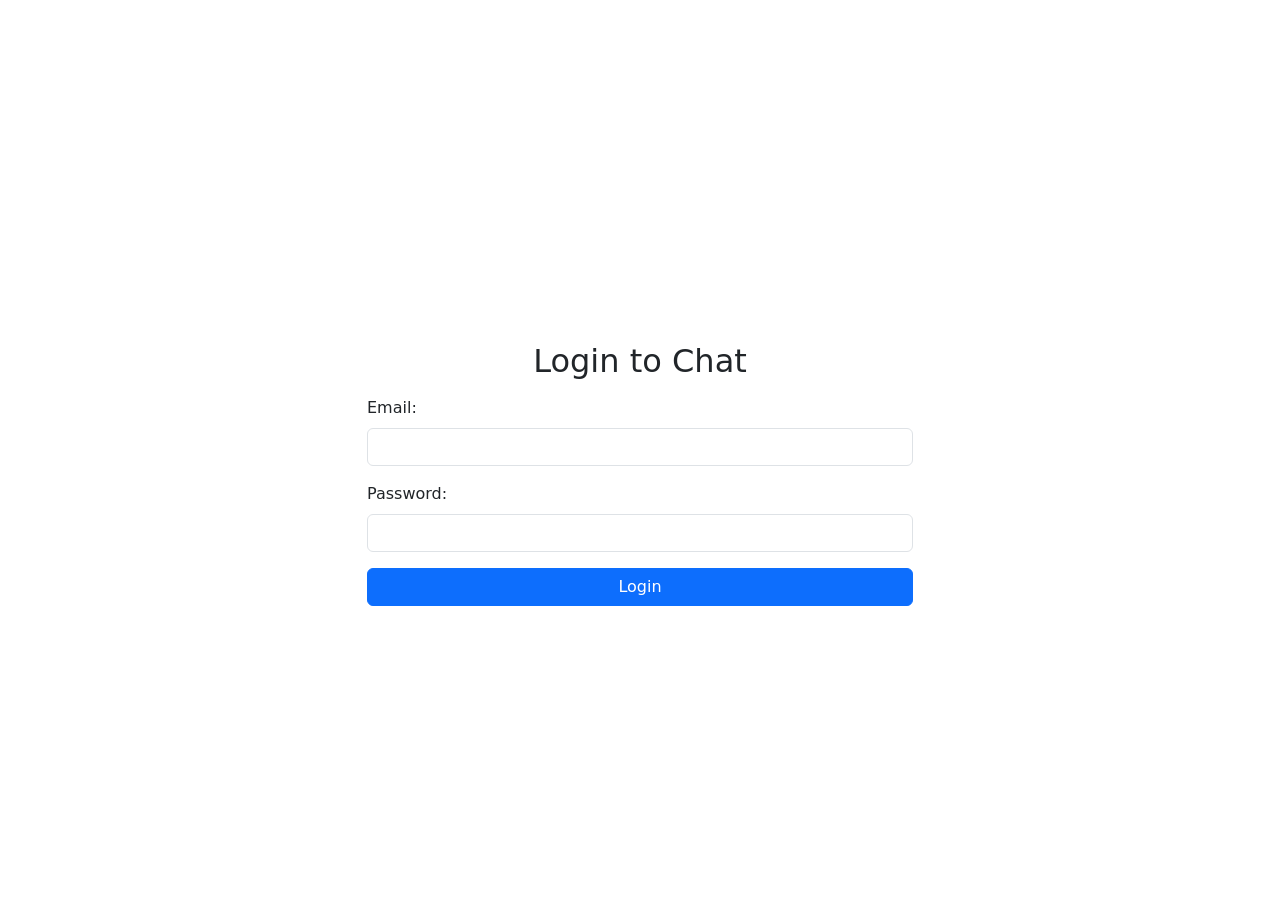
==== Websocket/chat-sample/src/main/resources/static/index.html @ 6dc068ea "#7 Spring Websocket - STOMP Communication feat: Sample Chat 프로젝트 - 저장된 로그인 정보가 있을 경우에는 채팅방 목록 표출 - 로" ====
<!DOCTYPE html>
<html lang="en">
<head>
    <meta charset="UTF-8">
    <meta name="viewport" content="width=device-width, initial-scale=1">
    <link rel="stylesheet" href="css/main.css">
    <link rel="stylesheet" href="css/bootstrap.min.css">
    <title>Chat Application</title>
</head>
<body>
<div class="container">
    <!-- 로그인 페이지 -->
    <div class="row justify-content-center">
        <div id="login-page" class="col-md-6">
            <h2 class="text-center mt-5">Login to Chat</h2>
            <form id="usernameForm" class="mt-3">
                <div class="mb-3">
                    <label for="email" class="form-label">Email:</label>
                    <input type="text" class="form-control" id="email" name="email" required>
                </div>
                <div class="mb-3">
                    <label for="password" class="form-label">Password:</label>
                    <input type="password" class="form-control" id="password" name="password" required>
                </div>
                <button type="submit" class="btn btn-primary w-100">Login</button>
            </form>
        </div>
    </div>

    <!-- 채팅 페이지 -->
    <div id="chat-page" class="hidden">
        <div class="row">
            <!-- 채팅방 목록 -->
            <div class="col-md-4 users-list bg-primary text-white p-3">
                <h2>Chat Rooms</h2>
                <ul id="connectedUsers" class="list-unstyled"></ul>
                <div class="mt-3">
                    <p id="connected-user-username"></p>
                    <a class="logout text-white" href="javascript:void(0)" id="logout">Logout</a>
                </div>
            </div>
            <!-- 채팅 영역 -->
            <div class="col-md-8 chat-area p-3">
                <div id="chat-messages" class="mb-3" style="height:400px; overflow-y: auto;"></div>
                <form id="messageForm" class="hidden">
                    <div class="input-group">
                        <input autocomplete="off" type="text" id="message" class="form-control" placeholder="Type your message...">
                        <button class="btn btn-primary" type="submit">Send</button>
                    </div>
                </form>
            </div>
        </div>
    </div>
</div>

<!-- STOMP, Bootstrap JS -->
<script src="js/main.js"></script>
<script type="text/javascript" src="js/stomp.js"></script>
<script type="text/javascript" src="js/bootstrap.bundle.min.js"></script>
<!-- 페이지 로드시 쿠키의 accessToken 값 여부에 따라 화면 전환 -->
<script>
    window.addEventListener("load", function() {
        // main.js에 이미 getCookie 함수가 정의되어 있으므로 사용
        const token = getCookie("accessToken");
        if (token) {
            // accessToken이 있으면 로그인 페이지 숨기고 채팅 페이지를 표시
            showChatPage();
            // 채팅방 목록을 가져오는 함수 호출 (main.js에 정의)
            if (typeof findAndDisplayChatRooms === "function") {
                findAndDisplayChatRooms();
            }
        } else {
            // accessToken이 없으면 로그인 페이지 표시
            showLoginPage();
        }
    });
</script>
</body>
</html>
---- Websocket/chat-sample/src/main/resources/static/css/main.css ----
body {
    font-family: 'Segoe UI', Tahoma, Geneva, Verdana, sans-serif;
    margin: 0;
    padding: 0;
    background-color: #f0f0f0;
    display: flex;
    align-items: center;
    justify-content: center;
    height: 100vh;
    flex-direction: column;
}

.chat-container {
    display: flex;
    max-width: 800px;
    min-width: 800px;
    min-height: 600px;
    max-height: 600px;
    margin: 20px;
    border: 1px solid #ccc;
    background-color: #fff;
    overflow: hidden;
    box-shadow: 0 4px 8px rgba(0, 0, 0, 0.1);
    border-radius: 8px;
}

.users-list {
    flex: 1;
    border-right: 1px solid #ccc;
    padding: 20px;
    box-sizing: border-box;
    background-color: #3498db;
    color: #fff;
    border-top-left-radius: 8px;
    border-bottom-left-radius: 8px;
    display: flex;
    flex-direction: column;
    justify-content: space-between;
}

.users-list-container {
    height: 100%;
    overflow-y: scroll;
}

.users-list h2 {
    font-size: 1.5rem;
    margin-bottom: 10px;
}

.users-list ul {
    list-style: none;
    padding: 0;
    margin: 0;
}

.user-item {
    display: flex;
    align-items: center;
    margin-bottom: 8px;
    cursor: pointer;
}

.user-item.active {
    background-color: #cdebff;
    color: #4f4f4f;
    padding: 10px;
    border-radius: 5px;
}

.user-item img {
    width: 40px;
    height: 40px;
    border-radius: 50%;
    margin-right: 10px;
}

.user-item span {
    font-weight: bold;
}

.separator {
    height: 1px;
    background-color: #ccc;
    margin: 10px 0;
}

.chat-area {
    flex: 3;
    display: flex;
    flex-direction: column;
    padding: 20px;
    box-sizing: border-box;
    border-top-right-radius: 8px;
    border-bottom-right-radius: 8px;
}

.message {
    margin-bottom: 5px;
    border-radius: 5px;
}

#chat-messages {
    display: flex;
    flex-direction: column;
    overflow-y: scroll;
}

.message p {
    padding: 0 12px;
    border-radius: 15px;
    word-wrap: break-word;
}

.user-item span.nbr-msg {
    margin-left: 10px;
    background-color: #f8fa6f;
    color: white;
    padding: 5px;
    width: 10px;
    border-radius: 50%;
    height: 10px;
}

.sender {
    background-color: #3498db;
    color: #fff;
    align-self: flex-end;
}

.receiver {
    background-color: #ecf0f1;
    color: #333;
    align-self: flex-start;
}

.message-input {
    margin-top: auto;
    display: flex;
}

.message-input input {
    flex: 1;
    padding: 10px;
    border: 1px solid #ccc;
    border-radius: 5px;
    margin-right: 10px;
}

.message-input button {
    padding: 10px;
    border: none;
    background-color: #3498db;
    color: #fff;
    border-radius: 5px;
    cursor: pointer;
}

.user-form {
    max-width: 400px;
    padding: 40px;
    box-sizing: border-box;
    background-color: #fff;
    box-shadow: 0 4px 8px rgba(0, 0, 0, 0.1);
    border-radius: 8px;
}

.user-form h2 {
    font-size: 1.5rem;
    margin-bottom: 20px;
    text-align: center;
}

.user-form label {
    display: block;
    margin-bottom: 8px;
}

.user-form input {
    width: 100%;
    padding: 10px 0;
    border: 1px solid #ccc;
    border-radius: 5px;
    margin-bottom: 20px;
}

.user-form button {
    padding: 12px;
    border: none;
    background-color: #3498db;
    color: #fff;
    border-radius: 5px;
    cursor: pointer;
    width: 100%;
}

.hidden {
    display: none;
}

a.logout {
    color: #fff;
    text-decoration: none;
}
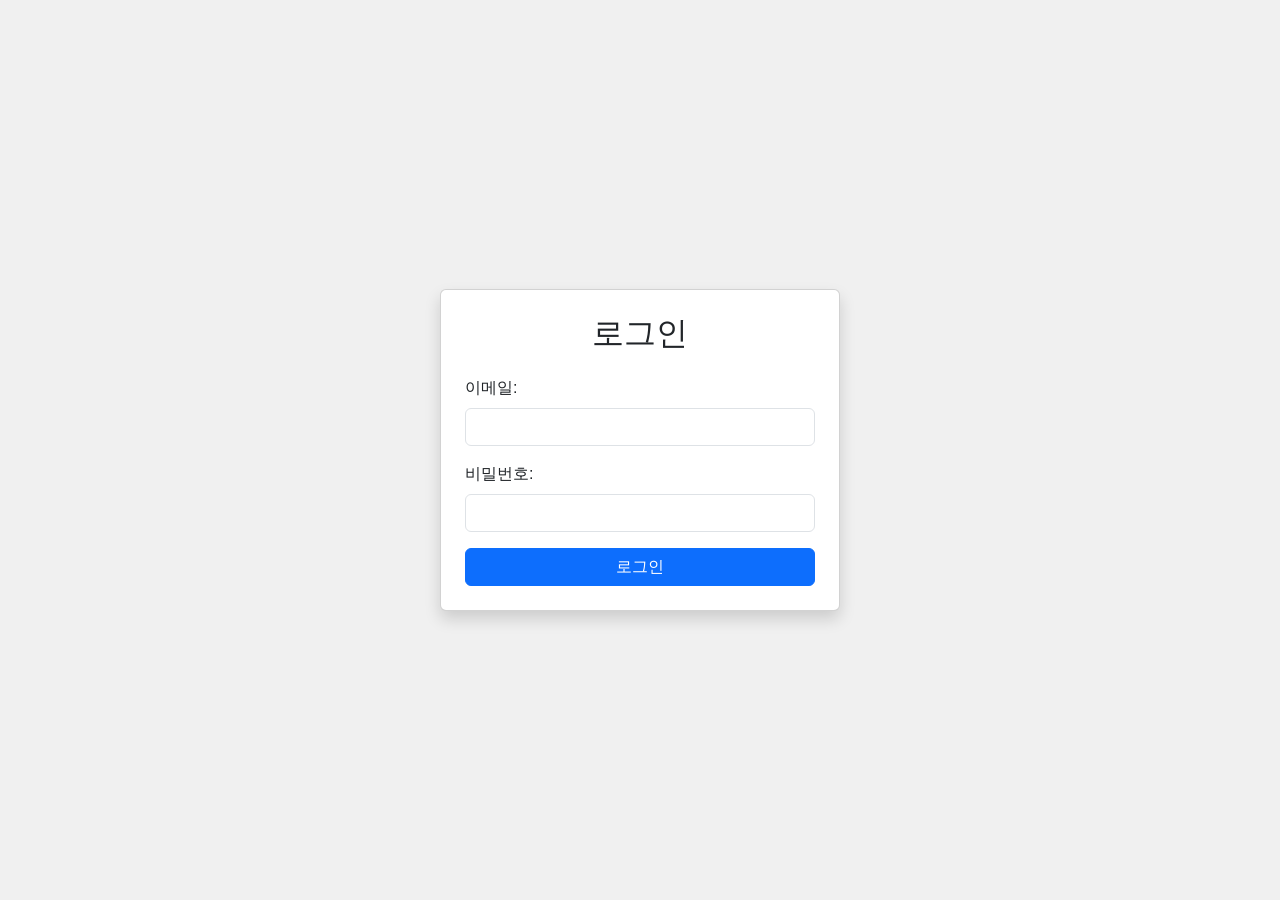
==== commit 8ca9abba: "#7 Spring Websocket - STOMP Communication feat: Sample Chat 프로젝트 - 테스트 페이지 퍼블리싱 변경" ====
--- a/Websocket/chat-sample/src/main/resources/static/index.html
+++ b/Websocket/chat-sample/src/main/resources/static/index.html
@@ -1,79 +1,96 @@
 <!DOCTYPE html>
-<html lang="en">
+<html lang="ko">
 <head>
     <meta charset="UTF-8">
     <meta name="viewport" content="width=device-width, initial-scale=1">
+    <title>채팅 애플리케이션</title>
+    <!-- Bootstrap CSS -->
+    <link href="https://cdn.jsdelivr.net/npm/bootstrap@5.3.0/dist/css/bootstrap.min.css" rel="stylesheet">
+    <!-- 커스텀 CSS -->
     <link rel="stylesheet" href="css/main.css">
-    <link rel="stylesheet" href="css/bootstrap.min.css">
-    <title>Chat Application</title>
 </head>
 <body>
-<div class="container">
+<div class="container-fluid vh-100 p-3">
     <!-- 로그인 페이지 -->
-    <div class="row justify-content-center">
-        <div id="login-page" class="col-md-6">
-            <h2 class="text-center mt-5">Login to Chat</h2>
-            <form id="usernameForm" class="mt-3">
-                <div class="mb-3">
-                    <label for="email" class="form-label">Email:</label>
-                    <input type="text" class="form-control" id="email" name="email" required>
+    <div id="login-page" class="row justify-content-center align-items-center h-100">
+        <div class="col-md-6 col-lg-4">
+            <div class="card shadow">
+                <div class="card-body p-4">
+                    <h2 class="text-center mb-4">로그인</h2>
+                    <form id="usernameForm">
+                        <div class="mb-3">
+                            <label for="email" class="form-label">이메일:</label>
+                            <input type="email" class="form-control" id="email" name="email" required>
+                        </div>
+                        <div class="mb-3">
+                            <label for="password" class="form-label">비밀번호:</label>
+                            <input type="password" class="form-control" id="password" name="password" required>
+                        </div>
+                        <button type="submit" class="btn btn-primary w-100">로그인</button>
+                    </form>
                 </div>
-                <div class="mb-3">
-                    <label for="password" class="form-label">Password:</label>
-                    <input type="password" class="form-control" id="password" name="password" required>
-                </div>
-                <button type="submit" class="btn btn-primary w-100">Login</button>
-            </form>
+            </div>
         </div>
     </div>
 
     <!-- 채팅 페이지 -->
-    <div id="chat-page" class="hidden">
-        <div class="row">
-            <!-- 채팅방 목록 -->
-            <div class="col-md-4 users-list bg-primary text-white p-3">
-                <h2>Chat Rooms</h2>
-                <ul id="connectedUsers" class="list-unstyled"></ul>
-                <div class="mt-3">
-                    <p id="connected-user-username"></p>
-                    <a class="logout text-white" href="javascript:void(0)" id="logout">Logout</a>
+    <div id="chat-page" class="row h-100 hidden">
+        <!-- 좌측 채팅방 목록 -->
+        <div class="col-md-4 d-flex flex-column p-0 h-100">
+            <div class="card h-100">
+                <div class="card-header bg-primary text-white">
+                    <h3 class="mb-0">ChatRooms</h3>
+                </div>
+                <div class="card-body p-0 overflow-auto flex-grow-1">
+                    <ul id="connectedUsers" class="list-group list-group-flush">
+                        <!-- 채팅방 목록이 여기에 동적으로 추가됩니다 -->
+                    </ul>
+                </div>
+                <div class="card-footer bg-light">
+                    <div class="d-flex align-items-center">
+                        <img src="img/user_icon.png" alt="User Profile" class="user-profile-img me-2">
+                        <span id="connected-user-username" class="me-auto">User1</span>
+                        <button id="logout" class="btn btn-outline-secondary btn-sm">LOGOUT</button>
+                    </div>
                 </div>
             </div>
-            <!-- 채팅 영역 -->
-            <div class="col-md-8 chat-area p-3">
-                <div id="chat-messages" class="mb-3" style="height:400px; overflow-y: auto;"></div>
-                <form id="messageForm" class="hidden">
-                    <div class="input-group">
-                        <input autocomplete="off" type="text" id="message" class="form-control" placeholder="Type your message...">
-                        <button class="btn btn-primary" type="submit">Send</button>
+        </div>
+
+        <!-- 우측 채팅 영역 -->
+        <div class="col-md-8 d-flex flex-column h-100 ps-md-3 mt-3 mt-md-0">
+            <div class="card h-100">
+                <div class="card-header bg-light d-flex justify-content-between align-items-center">
+                    <div class="d-flex align-items-center">
+                        <img src="img/user_icon.png" alt="Room Icon" class="user-profile-img me-2" style="width: 30px; height: 30px;">
+                        <h5 id="current-room" class="mb-0">ChatRoom-1</h5>
+                        <span class="ms-2 text-muted">2</span>
                     </div>
-                </form>
+                    <div class="connection-status">
+                        <button id="connect" class="btn btn-success">Connected</button>
+                        <button id="disconnect" class="btn btn-danger hidden">Disconnected</button>
+                    </div>
+                </div>
+                <div class="card-body p-3 overflow-auto" style="background-color: #f8f9fa;">
+                    <div id="chat-messages" class="d-flex flex-column">
+                        <!-- 채팅 메시지가 여기에 동적으로 추가됩니다 -->
+                    </div>
+                </div>
+                <div class="card-footer bg-light">
+                    <form id="messageForm" class="d-flex">
+                        <input type="text" id="message" class="form-control me-2" placeholder="메시지를 입력하세요...">
+                        <button type="submit" class="btn btn-primary">SEND</button>
+                    </form>
+                </div>
             </div>
         </div>
     </div>
 </div>
 
-<!-- STOMP, Bootstrap JS -->
+<!-- Bootstrap JS -->
+<script src="https://cdn.jsdelivr.net/npm/bootstrap@5.3.0/dist/js/bootstrap.bundle.min.js"></script>
+<!-- STOMP JS -->
+<script src="js/stomp.js"></script>
+<!-- 메인 JS -->
 <script src="js/main.js"></script>
-<script type="text/javascript" src="js/stomp.js"></script>
-<script type="text/javascript" src="js/bootstrap.bundle.min.js"></script>
-<!-- 페이지 로드시 쿠키의 accessToken 값 여부에 따라 화면 전환 -->
-<script>
-    window.addEventListener("load", function() {
-        // main.js에 이미 getCookie 함수가 정의되어 있으므로 사용
-        const token = getCookie("accessToken");
-        if (token) {
-            // accessToken이 있으면 로그인 페이지 숨기고 채팅 페이지를 표시
-            showChatPage();
-            // 채팅방 목록을 가져오는 함수 호출 (main.js에 정의)
-            if (typeof findAndDisplayChatRooms === "function") {
-                findAndDisplayChatRooms();
-            }
-        } else {
-            // accessToken이 없으면 로그인 페이지 표시
-            showLoginPage();
-        }
-    });
-</script>
 </body>
 </html>
--- a/Websocket/chat-sample/src/main/resources/static/css/main.css
+++ b/Websocket/chat-sample/src/main/resources/static/css/main.css
@@ -1,204 +1,119 @@
 body {
     font-family: 'Segoe UI', Tahoma, Geneva, Verdana, sans-serif;
-    margin: 0;
-    padding: 0;
     background-color: #f0f0f0;
+}
+
+.hidden {
+    display: none !important;
+}
+
+/* 채팅방 목록 스타일 */
+#connectedUsers .list-group-item {
+    cursor: pointer;
+    transition: background-color 0.2s;
+    display: flex;
+    justify-content: space-between;
+    align-items: center;
+    padding: 0.75rem 1rem;
+}
+
+#connectedUsers .list-group-item:hover {
+    background-color: #f8f9fa;
+}
+
+#connectedUsers .list-group-item.active {
+    background-color: #e9ecef;
+    color: #212529;
+    border-color: #dee2e6;
+}
+
+.room-info {
     display: flex;
     align-items: center;
-    justify-content: center;
-    height: 100vh;
-    flex-direction: column;
 }
 
-.chat-container {
-    display: flex;
-    max-width: 800px;
-    min-width: 800px;
-    min-height: 600px;
-    max-height: 600px;
-    margin: 20px;
-    border: 1px solid #ccc;
-    background-color: #fff;
-    overflow: hidden;
-    box-shadow: 0 4px 8px rgba(0, 0, 0, 0.1);
-    border-radius: 8px;
-}
-
-.users-list {
-    flex: 1;
-    border-right: 1px solid #ccc;
-    padding: 20px;
-    box-sizing: border-box;
-    background-color: #3498db;
-    color: #fff;
-    border-top-left-radius: 8px;
-    border-bottom-left-radius: 8px;
-    display: flex;
-    flex-direction: column;
-    justify-content: space-between;
-}
-
-.users-list-container {
-    height: 100%;
-    overflow-y: scroll;
-}
-
-.users-list h2 {
-    font-size: 1.5rem;
-    margin-bottom: 10px;
-}
-
-.users-list ul {
-    list-style: none;
-    padding: 0;
-    margin: 0;
-}
-
-.user-item {
-    display: flex;
-    align-items: center;
-    margin-bottom: 8px;
-    cursor: pointer;
-}
-
-.user-item.active {
-    background-color: #cdebff;
-    color: #4f4f4f;
-    padding: 10px;
-    border-radius: 5px;
-}
-
-.user-item img {
+.user-profile-img {
     width: 40px;
     height: 40px;
     border-radius: 50%;
-    margin-right: 10px;
+    object-fit: cover;
 }
 
-.user-item span {
-    font-weight: bold;
+.unread-badge {
+    background-color: #dc3545;
+    color: white;
+    border-radius: 50%;
+    padding: 0.25rem 0.5rem;
+    font-size: 0.75rem;
 }
 
-.separator {
-    height: 1px;
-    background-color: #ccc;
-    margin: 10px 0;
+/* 채팅 메시지 스타일 */
+.message-container {
+    display: flex;
+    margin-bottom: 1rem;
+    max-width: 80%;
 }
 
-.chat-area {
-    flex: 3;
-    display: flex;
-    flex-direction: column;
-    padding: 20px;
-    box-sizing: border-box;
-    border-top-right-radius: 8px;
-    border-bottom-right-radius: 8px;
+.message-container.sender {
+    align-self: flex-end;
+    margin-left: auto;
+    flex-direction: row-reverse;
 }
 
-.message {
-    margin-bottom: 5px;
-    border-radius: 5px;
+.message-container.receiver {
+    align-self: flex-start;
+    margin-right: auto;
 }
 
-#chat-messages {
-    display: flex;
-    flex-direction: column;
-    overflow-y: scroll;
-}
-
-.message p {
-    padding: 0 12px;
-    border-radius: 15px;
+.message-bubble {
+    padding: 0.75rem 1rem;
+    border-radius: 1rem;
+    max-width: 100%;
     word-wrap: break-word;
 }
 
-.user-item span.nbr-msg {
-    margin-left: 10px;
-    background-color: #f8fa6f;
+.message-container.sender .message-bubble {
+    background-color: #007bff;
     color: white;
-    padding: 5px;
-    width: 10px;
-    border-radius: 50%;
-    height: 10px;
+    border-top-right-radius: 0;
+    margin-right: 0.5rem;
 }
 
-.sender {
-    background-color: #3498db;
-    color: #fff;
-    align-self: flex-end;
+.message-container.receiver .message-bubble {
+    background-color: #f1f0f0;
+    color: #212529;
+    border-top-left-radius: 0;
+    margin-left: 0.5rem;
 }
 
-.receiver {
-    background-color: #ecf0f1;
-    color: #333;
-    align-self: flex-start;
+.message-info {
+    display: flex;
+    flex-direction: column;
+    font-size: 0.75rem;
+    color: #6c757d;
 }
 
-.message-input {
-    margin-top: auto;
-    display: flex;
+.message-container.sender .message-info {
+    align-items: flex-end;
 }
 
-.message-input input {
-    flex: 1;
-    padding: 10px;
-    border: 1px solid #ccc;
-    border-radius: 5px;
-    margin-right: 10px;
+.message-container.receiver .message-info {
+    align-items: flex-start;
 }
 
-.message-input button {
-    padding: 10px;
-    border: none;
-    background-color: #3498db;
-    color: #fff;
-    border-radius: 5px;
-    cursor: pointer;
+.message-time {
+    margin-top: 0.25rem;
 }
 
-.user-form {
-    max-width: 400px;
-    padding: 40px;
-    box-sizing: border-box;
-    background-color: #fff;
-    box-shadow: 0 4px 8px rgba(0, 0, 0, 0.1);
-    border-radius: 8px;
+/* 연결 상태 버튼 */
+.connection-status .btn {
+    font-size: 0.875rem;
+    padding: 0.25rem 0.5rem;
 }
 
-.user-form h2 {
-    font-size: 1.5rem;
-    margin-bottom: 20px;
-    text-align: center;
+/* 반응형 조정 */
+@media (max-width: 767.98px) {
+    .message-container {
+        max-width: 90%;
+    }
 }
-
-.user-form label {
-    display: block;
-    margin-bottom: 8px;
-}
-
-.user-form input {
-    width: 100%;
-    padding: 10px 0;
-    border: 1px solid #ccc;
-    border-radius: 5px;
-    margin-bottom: 20px;
-}
-
-.user-form button {
-    padding: 12px;
-    border: none;
-    background-color: #3498db;
-    color: #fff;
-    border-radius: 5px;
-    cursor: pointer;
-    width: 100%;
-}
-
-.hidden {
-    display: none;
-}
-
-a.logout {
-    color: #fff;
-    text-decoration: none;
-}
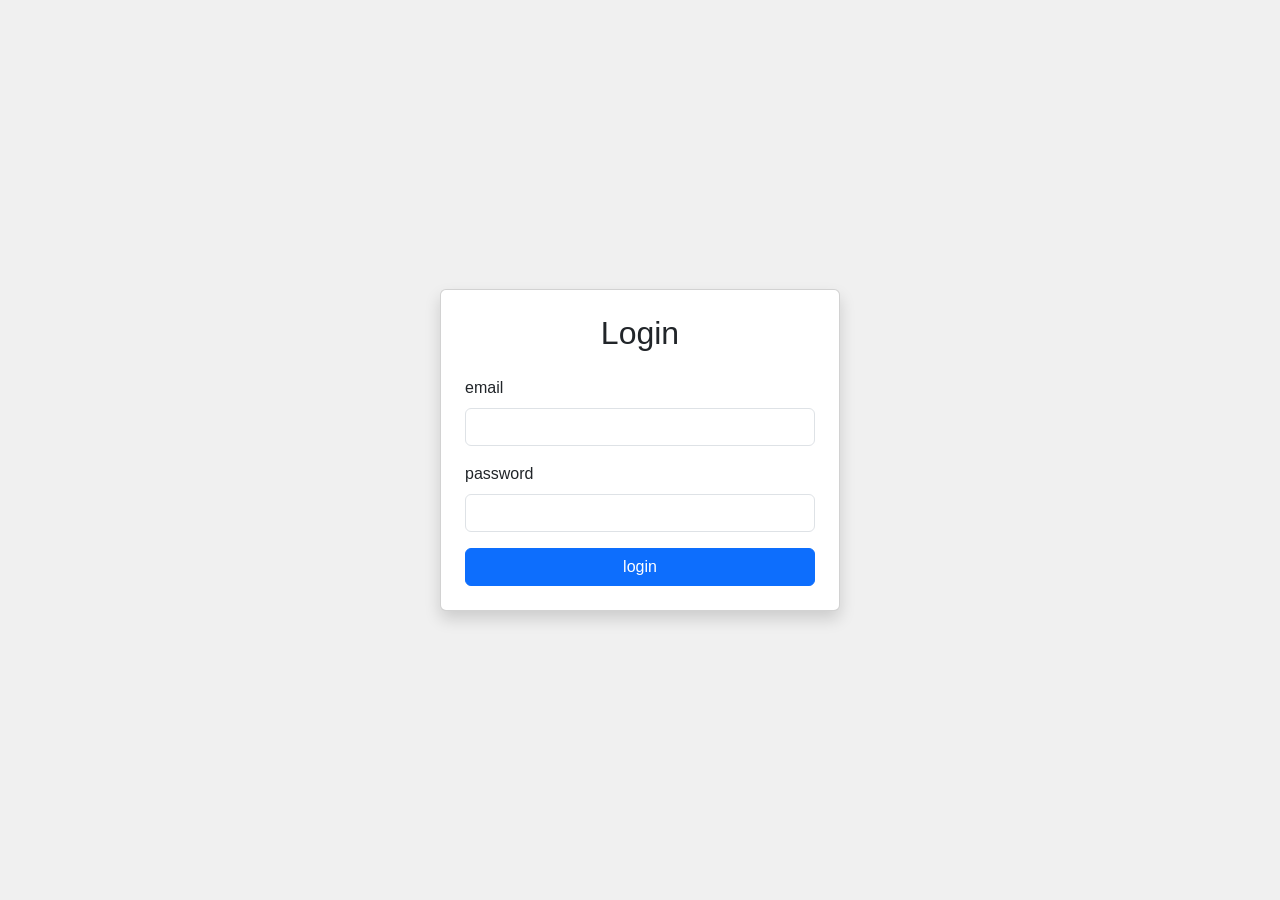
==== commit 2bbabf23: "#7 Spring Websocket - STOMP Communication feat: Sample Chat 프로젝트 - 한글로 되어있는 문구, 영문으로 수정 - 채팅방 목록 API" ====
--- a/Websocket/chat-sample/src/main/resources/static/index.html
+++ b/Websocket/chat-sample/src/main/resources/static/index.html
@@ -16,17 +16,17 @@
         <div class="col-md-6 col-lg-4">
             <div class="card shadow">
                 <div class="card-body p-4">
-                    <h2 class="text-center mb-4">로그인</h2>
+                    <h2 class="text-center mb-4">Login</h2>
                     <form id="usernameForm">
                         <div class="mb-3">
-                            <label for="email" class="form-label">이메일:</label>
+                            <label for="email" class="form-label">email</label>
                             <input type="email" class="form-control" id="email" name="email" required>
                         </div>
                         <div class="mb-3">
-                            <label for="password" class="form-label">비밀번호:</label>
+                            <label for="password" class="form-label">password</label>
                             <input type="password" class="form-control" id="password" name="password" required>
                         </div>
-                        <button type="submit" class="btn btn-primary w-100">로그인</button>
+                        <button type="submit" class="btn btn-primary w-100">login</button>
                     </form>
                 </div>
             </div>
@@ -49,7 +49,7 @@
                 <div class="card-footer bg-light">
                     <div class="d-flex align-items-center">
                         <img src="img/user_icon.png" alt="User Profile" class="user-profile-img me-2">
-                        <span id="connected-user-username" class="me-auto">User1</span>
+                        <span id="connected-user-username" class="me-auto">DefaultUser</span>
                         <button id="logout" class="btn btn-outline-secondary btn-sm">LOGOUT</button>
                     </div>
                 </div>
@@ -61,9 +61,8 @@
             <div class="card h-100">
                 <div class="card-header bg-light d-flex justify-content-between align-items-center">
                     <div class="d-flex align-items-center">
-                        <img src="img/user_icon.png" alt="Room Icon" class="user-profile-img me-2" style="width: 30px; height: 30px;">
                         <h5 id="current-room" class="mb-0">ChatRoom-1</h5>
-                        <span class="ms-2 text-muted">2</span>
+                        <span id="current-room-participants-count" class="ms-2 text-muted">100</span>
                     </div>
                     <div class="connection-status">
                         <button id="connect" class="btn btn-success">Connected</button>
@@ -77,7 +76,7 @@
                 </div>
                 <div class="card-footer bg-light">
                     <form id="messageForm" class="d-flex">
-                        <input type="text" id="message" class="form-control me-2" placeholder="메시지를 입력하세요...">
+                        <input type="text" id="message" class="form-control me-2" placeholder="Type a message">
                         <button type="submit" class="btn btn-primary">SEND</button>
                     </form>
                 </div>
--- a/Websocket/chat-sample/src/main/resources/static/css/main.css
+++ b/Websocket/chat-sample/src/main/resources/static/css/main.css
@@ -57,7 +57,6 @@
 .message-container.sender {
     align-self: flex-end;
     margin-left: auto;
-    flex-direction: row-reverse;
 }
 
 .message-container.receiver {
